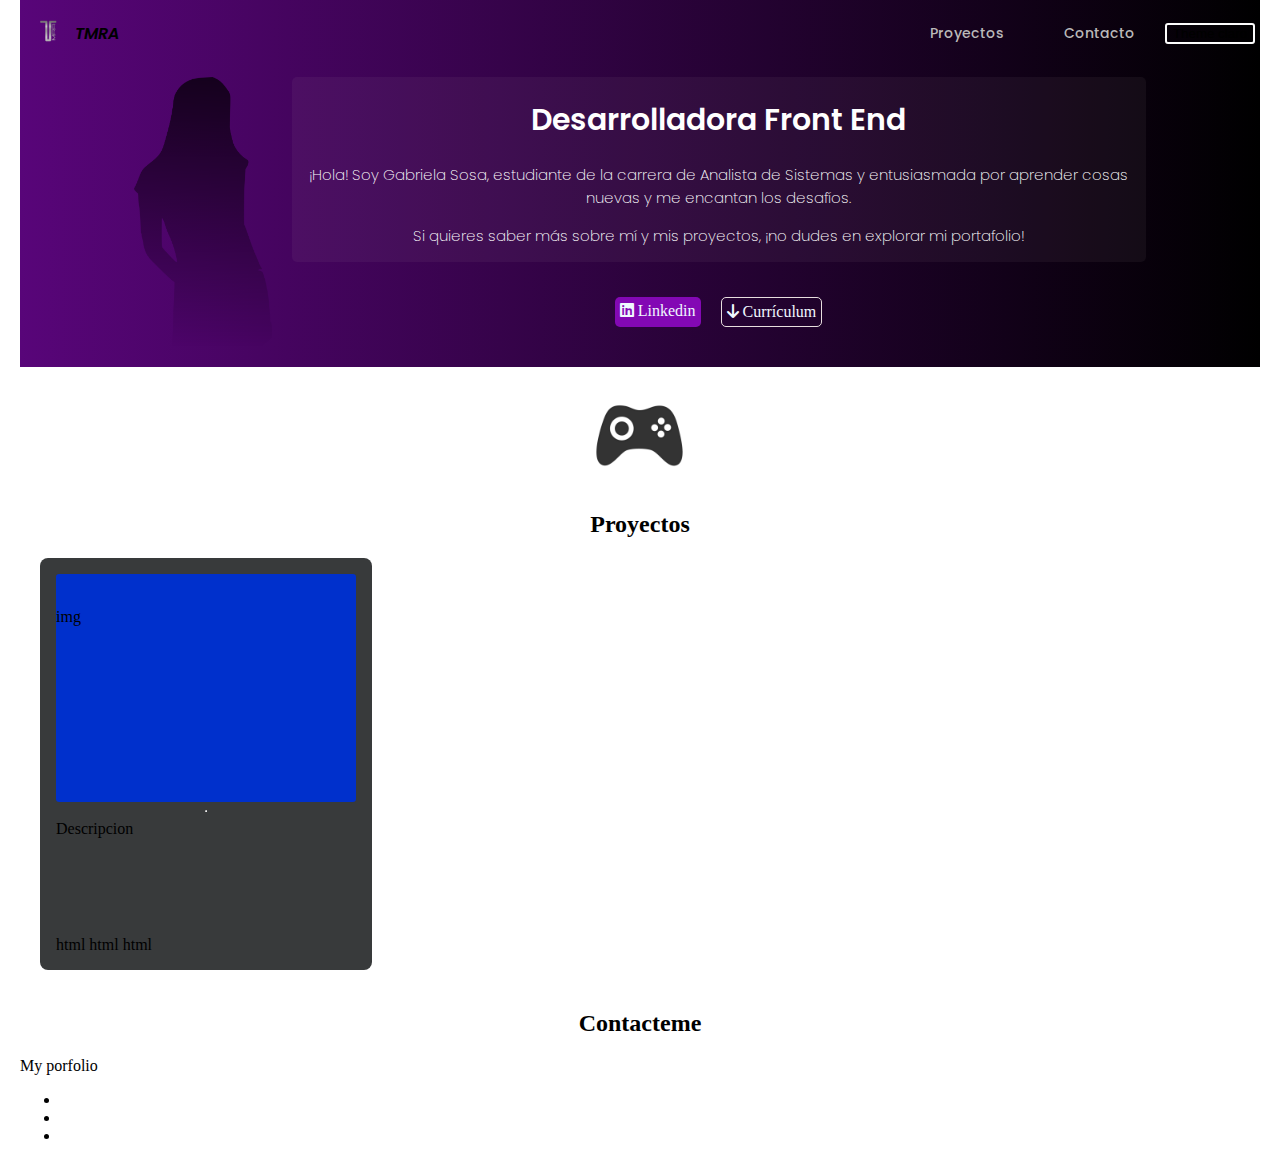
==== index.html @ 2f71e7ee "maquetado-description" ====
<!DOCTYPE html>
<html lang="en">
<head>
    <meta charset="UTF-8">
    <meta name="viewport" content="width=device-width, initial-scale=1.0">
    <title>My Porfolio Gabriela Tamara Sosa</title>
    <link rel="icon" href="./assets/LOGO TMRA.ico">
    <link rel="stylesheet" href="./css/style.css">
    <link rel="preconnect" href="https://fonts.googleapis.com">
    <link rel="preconnect" href="https://fonts.gstatic.com" crossorigin>
    <link href="https://fonts.googleapis.com/css2?family=Bebas+Neue&display=swap" rel="stylesheet">
    <link href="https://fonts.googleapis.com/css2?family=Barlow+Condensed:ital,wght@0,400;0,500;1,900&family=Poppins:ital,wght@0,200;0,300;0,400;0,600;1,600&display=swap" rel="stylesheet">
    <link rel="stylesheet" href="https://cdnjs.cloudflare.com/ajax/libs/font-awesome/6.0.0-beta3/css/all.min.css">


</head>
<body>
    <header>
        <nav>
            <div class="nav-conteiner">
                <div class="nav-logo">
                    <img src="./assets/LOGO TMRA.png" alt="logo-png" class="logo">
                    <p>TMRA</p>
                </div>
                <div class="nav-content">
                    <ul class="nav-list" >
                        <li>
                            <a href="#Sobremi">Proyectos</a>
                        <li>
                            <a href="#Sobremi">Contacto</a>
                        </li>
                        
                    </ul>
                    <button class="button-theme">Theme claro</button>
                
                </div>
                
                
            </div>
        </nav>
    </header>
    <main>
        <section class="description">
            <div class="section-description">
                <div class="container-description">
                    <img src="./assets/silueta.png" alt="" class="image-description">
                    <div class="description-section">
                        <div class="text-description">
                            <h1>Desarrolladora Front End</h1>
                            <p>¡Hola! Soy Gabriela Sosa, estudiante de la carrera de Analista de Sistemas y entusiasmada por aprender cosas nuevas y me encantan los desafíos.</p>
                            <p>Si quieres saber más sobre mí y mis proyectos, ¡no dudes en explorar mi portafolio!</p>
                        </div>
                        <div class="icons-description">
                            <a class="icon-linkedin" href="http://"><i class="fa-brands fa-linkedin"></i> <span>Linkedin</span></a>
                            <a class="icon-cv"><i class="fa-solid fa-arrow-down"></i> <span>Currículum</span></a>
                        </div>
                    </div>
            </div>
        </section>
        </section>
        <section class="section-projects">
            <div class="content-project">
                <img src="./assets/pngwing.com (1).png" alt="consola-logo" class="consola-img">
                <h2>Proyectos</h2>
            </div>
            <div class="conteiner-card">
                <div class="img-card">
                    <img src="" alt="">
                    <p>img</p>
                </div>
                <hr>
                <span>Descripcion</span>
                <div class="skills-card">
                    <span>html</span>
                    <span>html</span>
                    <span>html</span>
                </div>
            </div>
        </section>
        <section class="section-contact">
            <h2>Contacteme</h2>
            
        </section>
        <footer>
            My porfolio  
            <ul>
                <li>
                    <a href=""></a>
                </li>
                <li>
                    <a href=""></a>
                </li>
                <li>
                    <a href=""></a>
                </li>
            </ul>
            
        </footer>
        </main>
    
</body>
</html>
---- css/style.css ----
/* styles header */
@import url('header.css');
@import url('section-project.css');
@import url('section-contact.css');
@import url('section-description.css');
body{
    margin: 0;
    padding: 0px 20px;
    
}
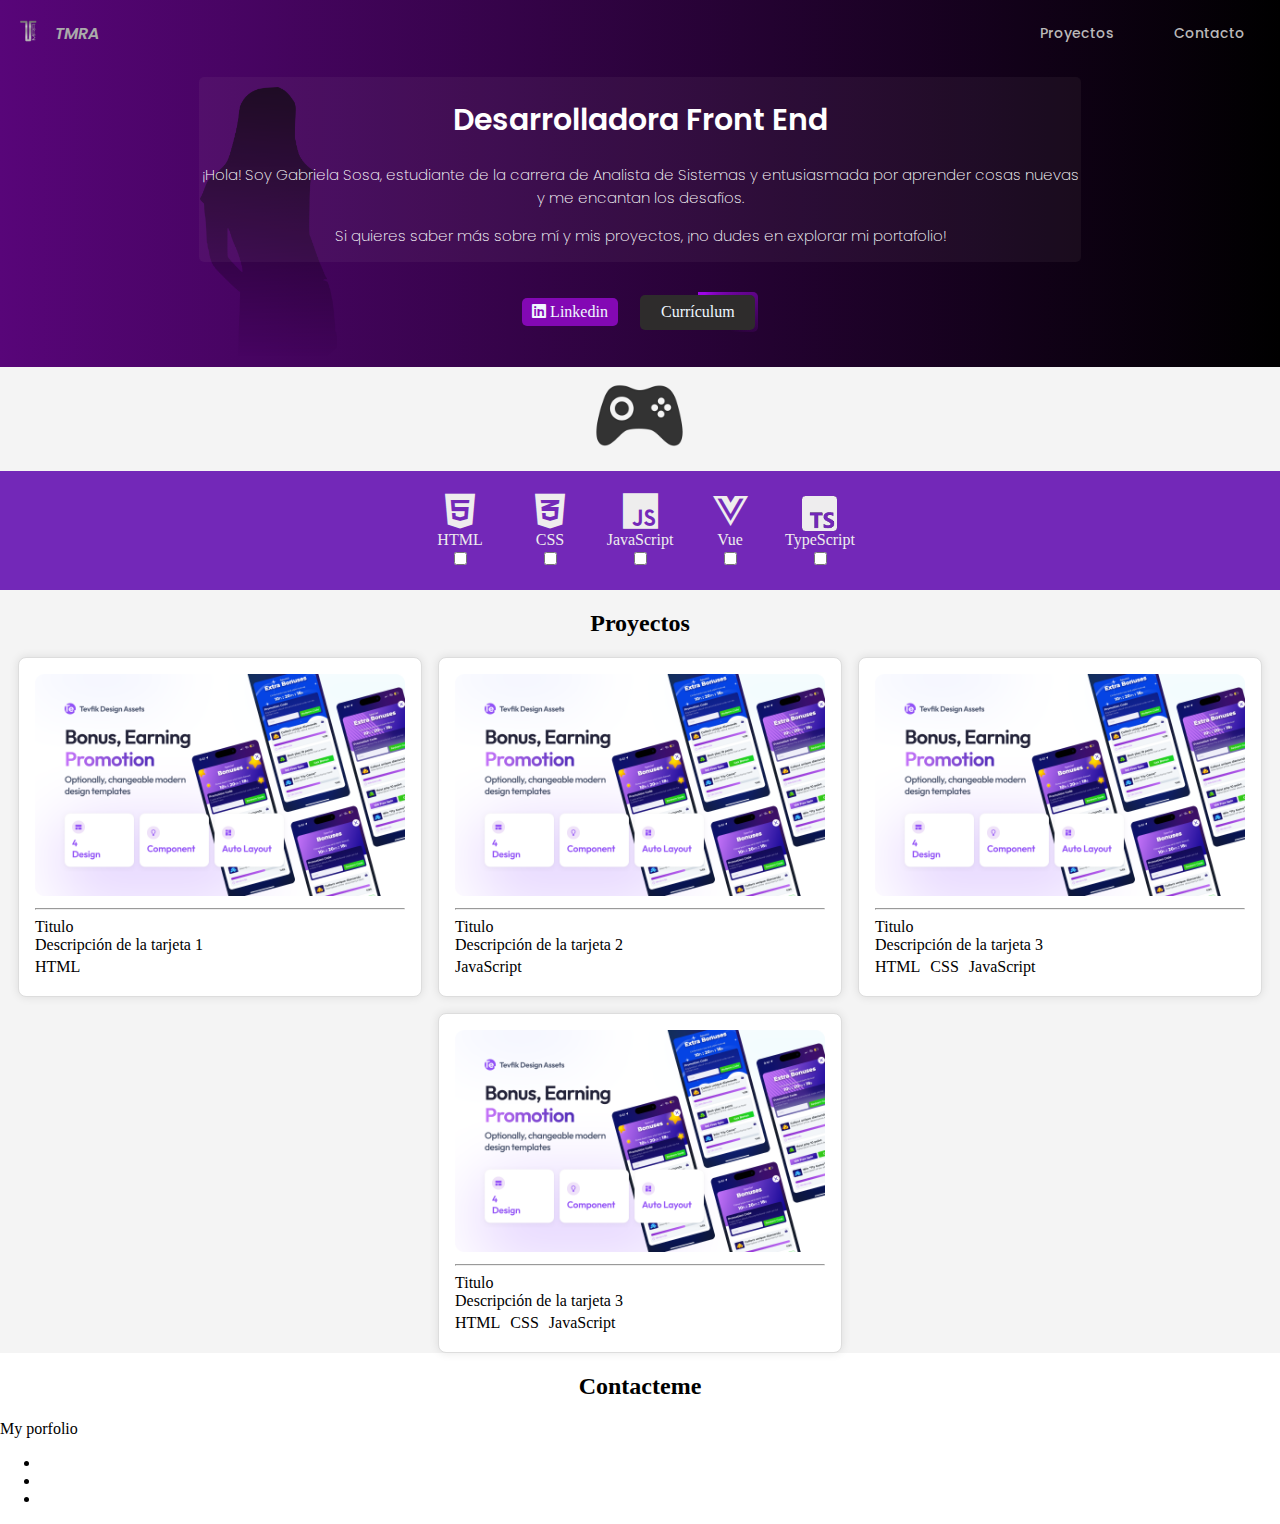
==== commit 2bd3e950: "modificando section description-creando filtro skills" ====
--- a/index.html
+++ b/index.html
@@ -31,7 +31,7 @@
                         </li>
                         
                     </ul>
-                    <button class="button-theme">Theme claro</button>
+                    <!-- <button class="button-theme">Theme claro</button> -->
                 
                 </div>
                 
@@ -43,7 +43,7 @@
         <section class="description">
             <div class="section-description">
                 <div class="container-description">
-                    <img src="./assets/silueta.png" alt="" class="image-description">
+                    <img src="./assets/silueta.png" alt="img-description" class="image-description">
                     <div class="description-section">
                         <div class="text-description">
                             <h1>Desarrolladora Front End</h1>
@@ -52,7 +52,7 @@
                         </div>
                         <div class="icons-description">
                             <a class="icon-linkedin" href="http://"><i class="fa-brands fa-linkedin"></i> <span>Linkedin</span></a>
-                            <a class="icon-cv"><i class="fa-solid fa-arrow-down"></i> <span>Currículum</span></a>
+                                <a class="icon-cv"><span>Currículum</span></a> 
                         </div>
                     </div>
             </div>
@@ -61,21 +61,10 @@
         <section class="section-projects">
             <div class="content-project">
                 <img src="./assets/pngwing.com (1).png" alt="consola-logo" class="consola-img">
+                <div id="container-skills" class="container-skills"></div>
                 <h2>Proyectos</h2>
             </div>
-            <div class="conteiner-card">
-                <div class="img-card">
-                    <img src="" alt="">
-                    <p>img</p>
-                </div>
-                <hr>
-                <span>Descripcion</span>
-                <div class="skills-card">
-                    <span>html</span>
-                    <span>html</span>
-                    <span>html</span>
-                </div>
-            </div>
+            <div id="cardsContainer" class="container-cards">
         </section>
         <section class="section-contact">
             <h2>Contacteme</h2>
@@ -97,6 +86,6 @@
             
         </footer>
         </main>
-    
+    <script type="module" src="./scripts/main.js"> </script>
 </body>
 </html>--- a/css/style.css
+++ b/css/style.css
@@ -4,8 +4,9 @@
 @import url('section-project.css');
 @import url('section-contact.css');
 @import url('section-description.css');
+@import url('search.css');
 body{
     margin: 0;
-    padding: 0px 20px;
+    
     
 }
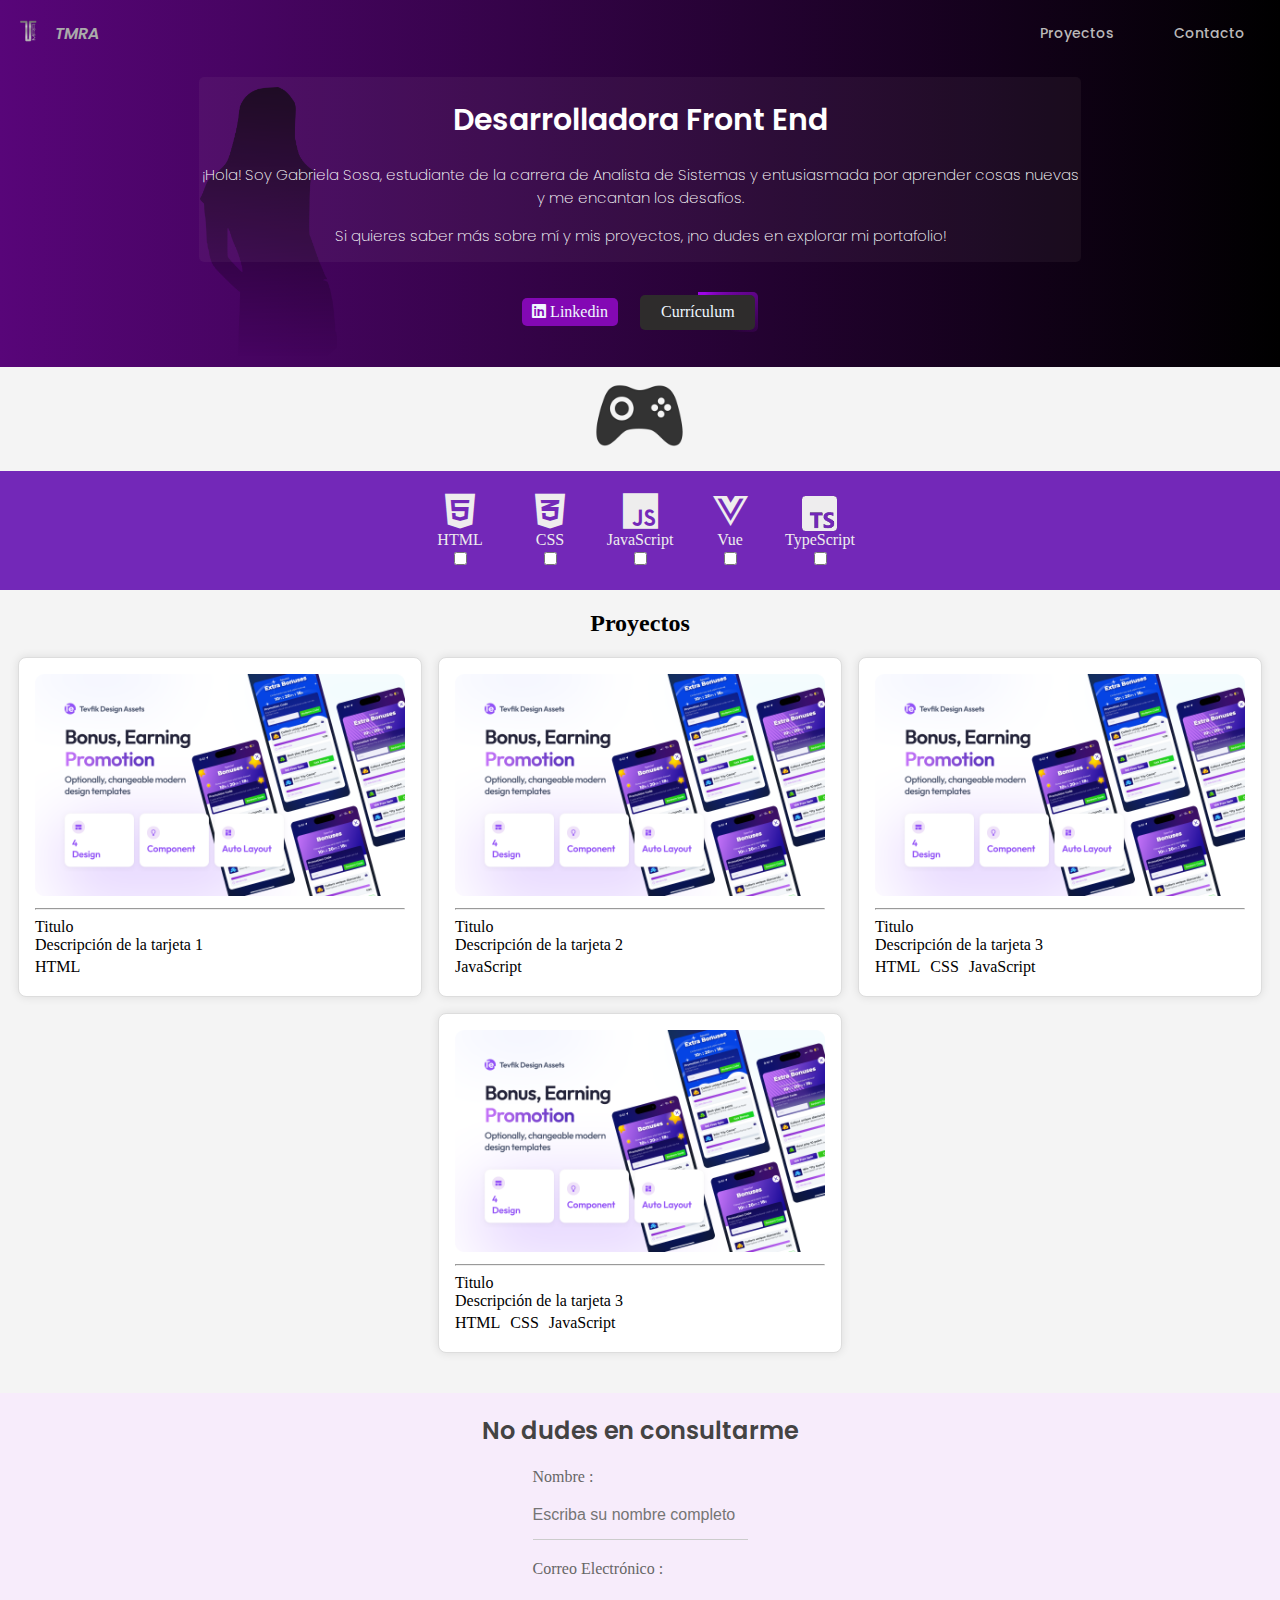
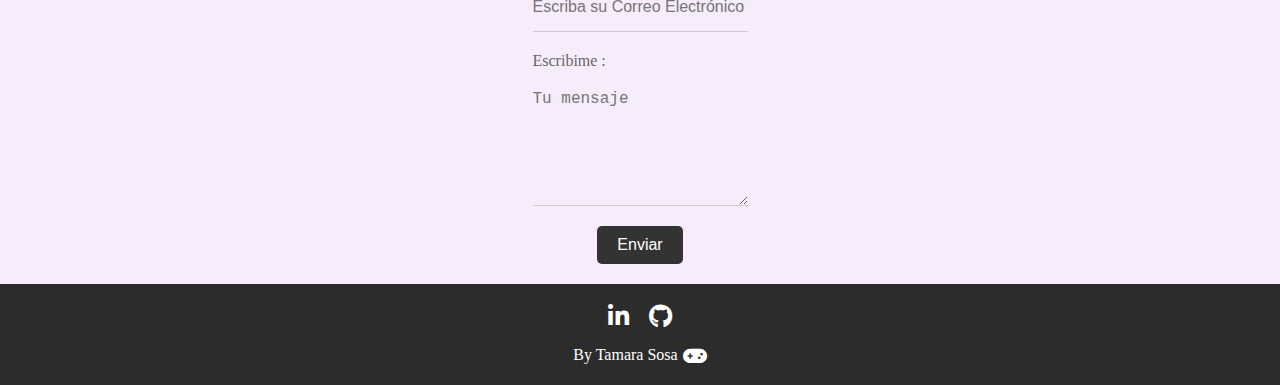
==== commit 61353669: "Creando form-footer" ====
--- a/index.html
+++ b/index.html
@@ -67,22 +67,41 @@
             <div id="cardsContainer" class="container-cards">
         </section>
         <section class="section-contact">
-            <h2>Contacteme</h2>
+            <h2>No dudes en consultarme </h2>
+            <div class="form-container">
+                <form action="" method="post">
+                    <ul>
+                        <li>
+                            <label for="name">Nombre :</label>
+                            <input type="text" id="name" name="name" placeholder="Escriba su nombre completo" required>
+                        </li>
+                        <li>
+                            <label for="email">Correo Electrónico :</label>
+                            <input type="email" id="email" name="email" placeholder="Escriba su Correo Electrónico" required>
+                        </li>
+                        <li>
+                            <label    for="description">Escribime :</label>
+                            <textarea id="description" name="description" placeholder="Tu mensaje" required></textarea>
+                        </li>
+                        <li>
+                            <input type="submit" value="Enviar">
+                        </li>
+                    </ul>
+                </form>
+            </div>
             
-        </section>
+        </section >
         <footer>
-            My porfolio  
+         
             <ul>
                 <li>
-                    <a href=""></a>
+                    <a href=""><i class="fa-brands fa-linkedin-in"></i></a>
                 </li>
                 <li>
-                    <a href=""></a>
-                </li>
-                <li>
-                    <a href=""></a>
+                    <a href=""> <i class="fa-brands fa-github"></i></a>
                 </li>
             </ul>
+            <span>By Tamara Sosa <i class="fa-solid fa-gamepad"></i></span>
             
         </footer>
         </main>
--- a/css/style.css
+++ b/css/style.css
@@ -5,6 +5,7 @@
 @import url('section-contact.css');
 @import url('section-description.css');
 @import url('search.css');
+@import url('section-footer.css');
 body{
     margin: 0;
     
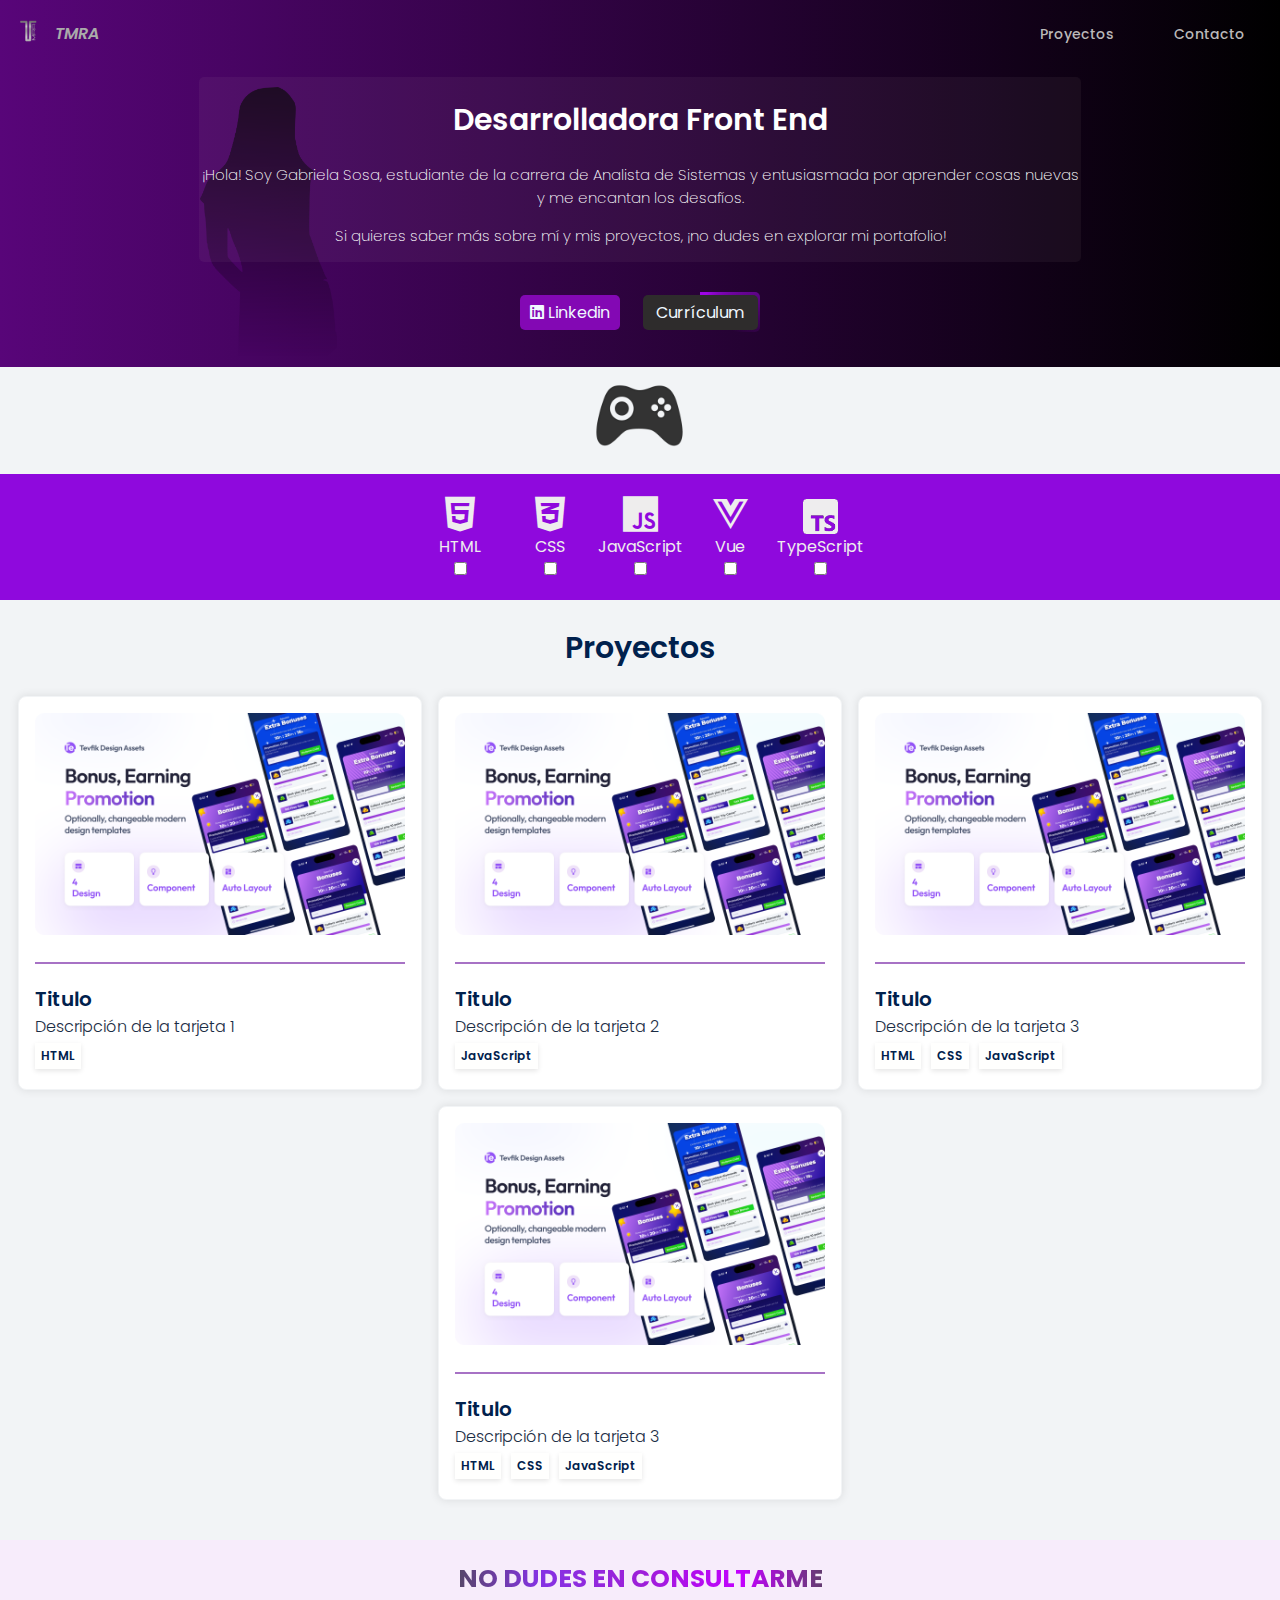
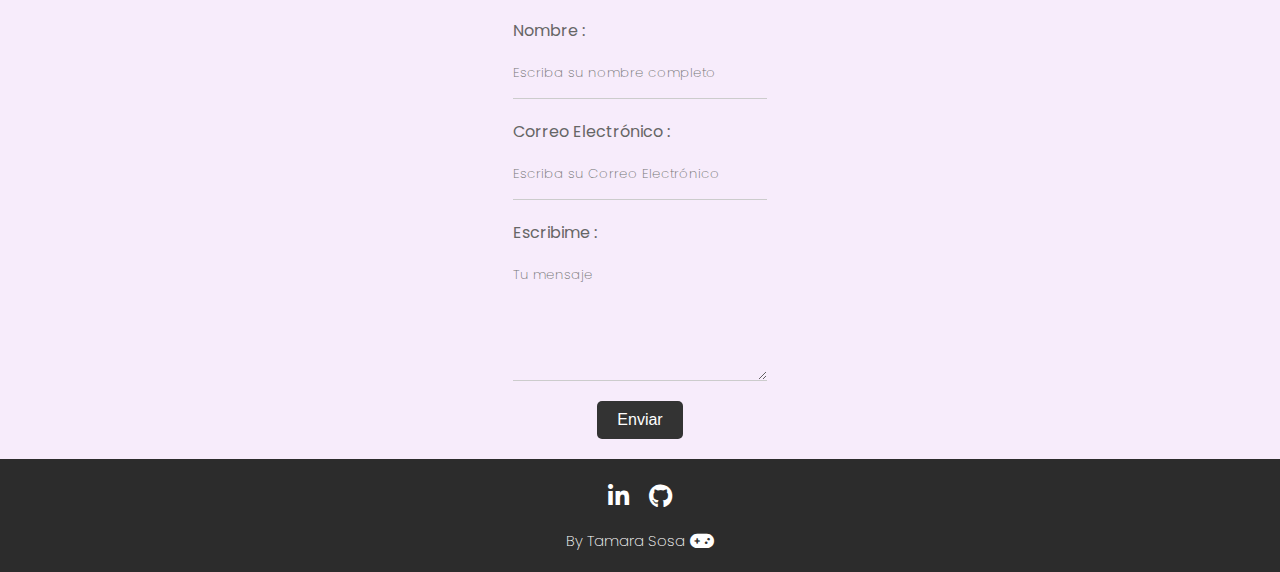
==== commit d2310188: "Agregando target" ====
--- a/index.html
+++ b/index.html
@@ -25,9 +25,9 @@
                 <div class="nav-content">
                     <ul class="nav-list" >
                         <li>
-                            <a href="#Sobremi">Proyectos</a>
+                            <a href="#Sobremi" target="_blank" >Proyectos</a>
                         <li>
-                            <a href="#Sobremi">Contacto</a>
+                            <a href="#Sobremi" target="_blank">Contacto</a>
                         </li>
                         
                     </ul>
@@ -51,8 +51,8 @@
                             <p>Si quieres saber más sobre mí y mis proyectos, ¡no dudes en explorar mi portafolio!</p>
                         </div>
                         <div class="icons-description">
-                            <a class="icon-linkedin" href="http://"><i class="fa-brands fa-linkedin"></i> <span>Linkedin</span></a>
-                                <a class="icon-cv"><span>Currículum</span></a> 
+                            <a class="icon-linkedin" href="http://" target="_blank"><i class="fa-brands fa-linkedin"></i> <span>Linkedin</span></a>
+                                <a class="icon-cv"  target="_blank"><span>Currículum</span></a> 
                         </div>
                     </div>
             </div>
@@ -95,10 +95,10 @@
          
             <ul>
                 <li>
-                    <a href=""><i class="fa-brands fa-linkedin-in"></i></a>
+                    <a href="#" target="_blank"><i class="fa-brands fa-linkedin-in"></i></a>
                 </li>
                 <li>
-                    <a href=""> <i class="fa-brands fa-github"></i></a>
+                    <a href="#" target="_blank"> <i class="fa-brands fa-github"></i></a>
                 </li>
             </ul>
             <span>By Tamara Sosa <i class="fa-solid fa-gamepad"></i></span>
--- a/css/style.css
+++ b/css/style.css
@@ -8,6 +8,8 @@
 @import url('section-footer.css');
 body{
     margin: 0;
+    font-family: "Poppins",sans-serif;
+    
     
     
 }
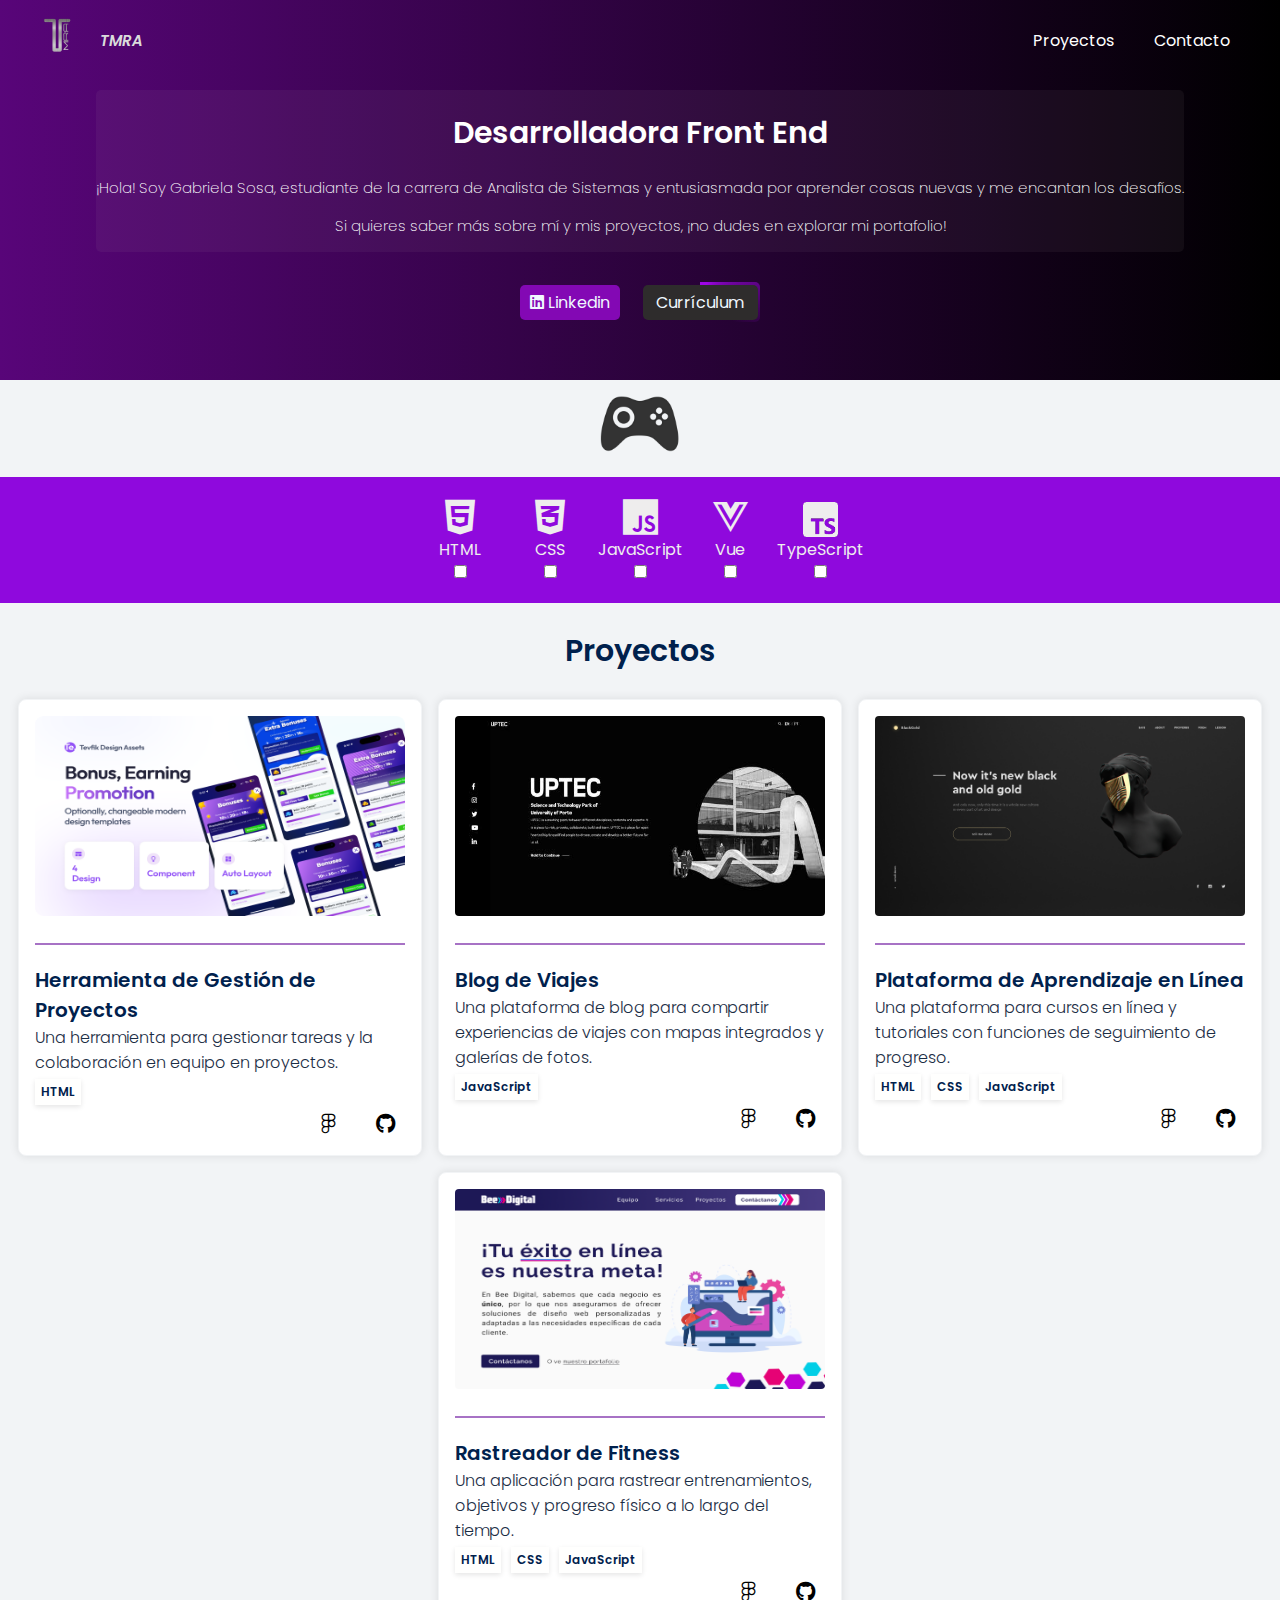
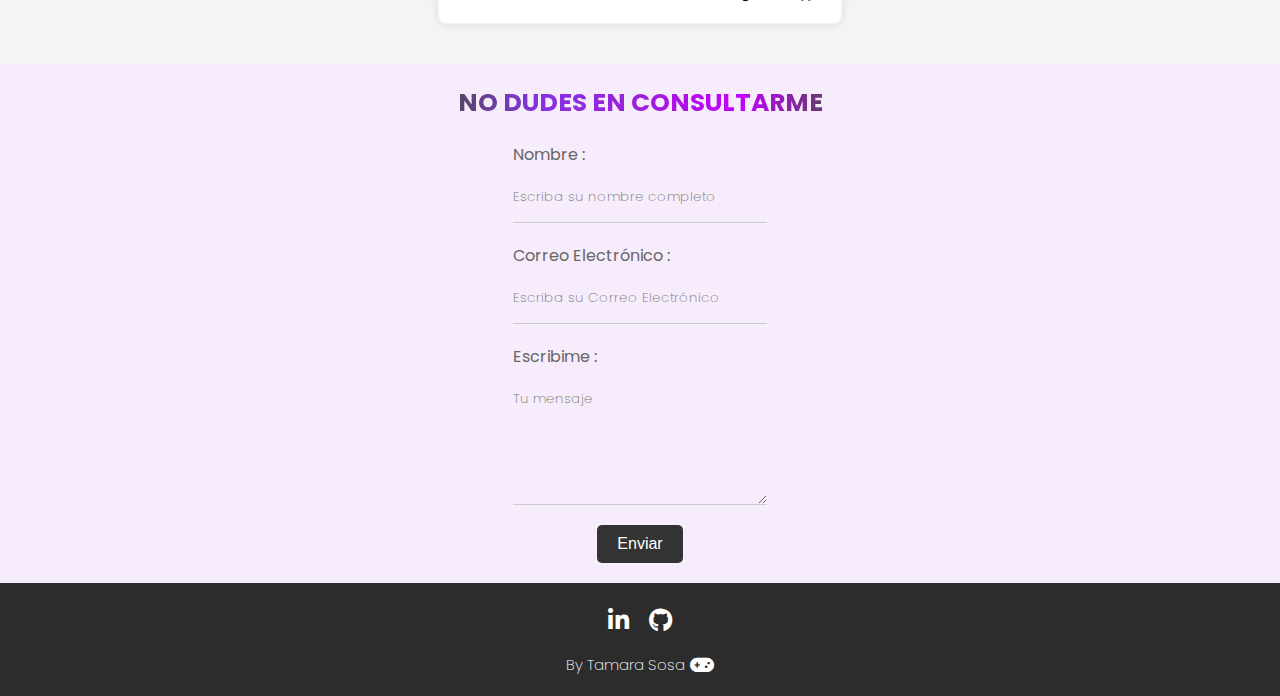
==== commit 8d66cd34: "creando-modificando seccion boton hamburger" ====
--- a/index.html
+++ b/index.html
@@ -22,21 +22,26 @@
                     <img src="./assets/LOGO TMRA.png" alt="logo-png" class="logo">
                     <p>TMRA</p>
                 </div>
-                <div class="nav-content">
-                    <ul class="nav-list" >
+                <div class="nav-content" id="nav-content">
+                    <ul class="nav-list panel" >
                         <li>
-                            <a href="#Sobremi" target="_blank" >Proyectos</a>
+                            <a class="menu-link" href="#proyectos" >Proyectos</a>
+                        </li>
                         <li>
-                            <a href="#Sobremi" target="_blank">Contacto</a>
+                            <a class="menu-link"  href="#contacto" >Contacto</a>
+                        </li>
+                        <li>
+                            <i class="fa-solid fa-xmark close-icon" style="display:none; cursor: pointer;"></i> 
+                    
                         </li>
                         
                     </ul>
-                    <!-- <button class="button-theme">Theme claro</button> -->
-                
                 </div>
                 
-                
-            </div>
+                <div class="menu-mobile" id="mobile-menu">
+                    <i class="fa-solid fa-bars"></i>
+                </div>
+
         </nav>
     </header>
     <main>
@@ -58,7 +63,7 @@
             </div>
         </section>
         </section>
-        <section class="section-projects">
+        <section class="section-projects" id="proyectos">
             <div class="content-project">
                 <img src="./assets/pngwing.com (1).png" alt="consola-logo" class="consola-img">
                 <div id="container-skills" class="container-skills"></div>
@@ -66,7 +71,7 @@
             </div>
             <div id="cardsContainer" class="container-cards">
         </section>
-        <section class="section-contact">
+        <section class="section-contact" id="contacto">
             <h2>No dudes en consultarme </h2>
             <div class="form-container">
                 <form action="" method="post">
@@ -92,7 +97,6 @@
             
         </section >
         <footer>
-         
             <ul>
                 <li>
                     <a href="#" target="_blank"><i class="fa-brands fa-linkedin-in"></i></a>
